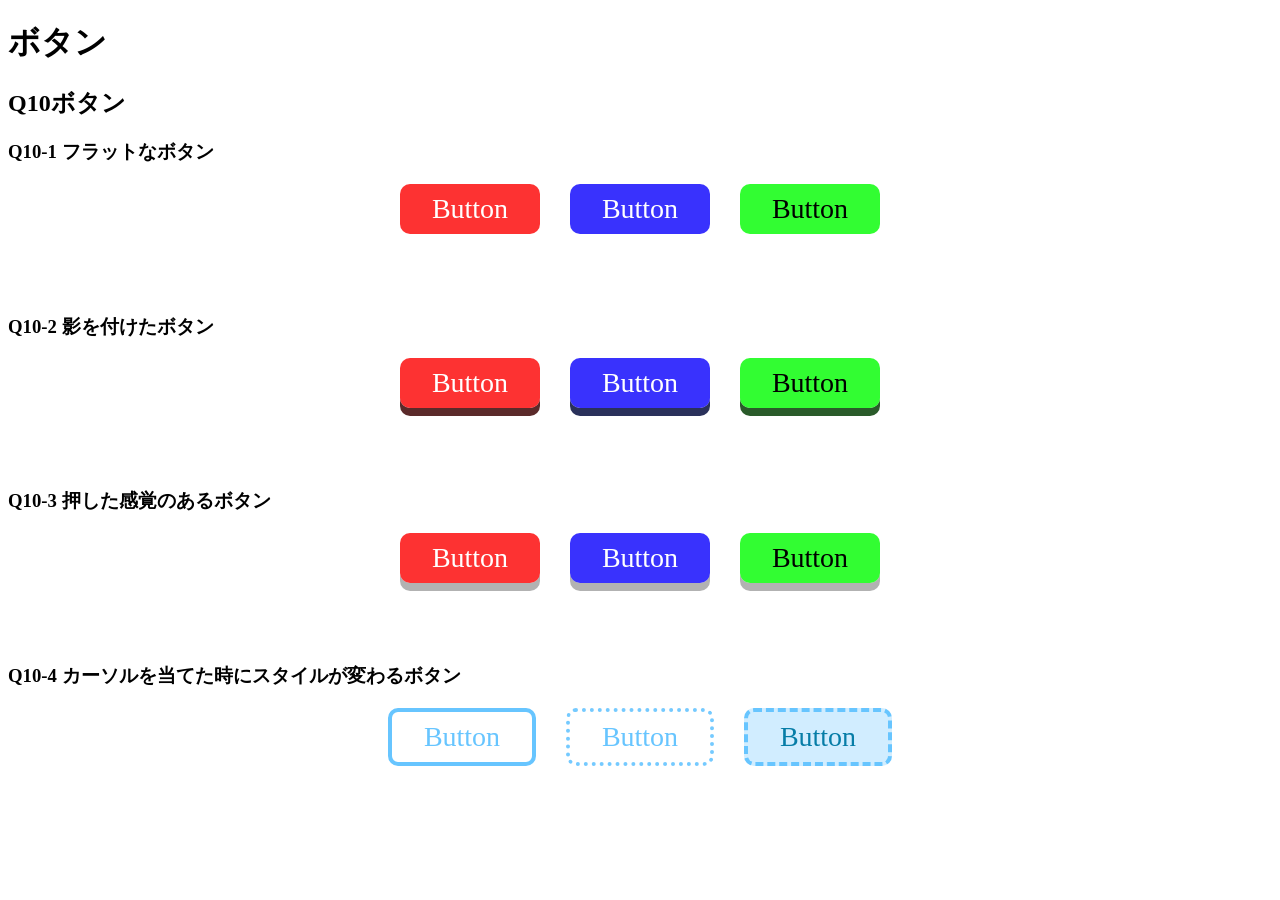
==== q10/q10/index.html @ dd063488 "課題完了" ====
<!DOCTYPE html>
<html lang="ja">

<head>
  <meta charset="UTF-8">
  <meta name="viewport" content="width=device-width, initial-scale=1.0">
  <link rel="stylesheet" href="./css/reset.css">
  <link rel="stylesheet" href="./css/base.css">
  <link rel="stylesheet" href="./css/style.css">
  <title>LayoutParts-Q3</title>
</head>

<body>
  <h1 class="title">ボタン</h1>
  <h2 class="sub--title">Q10ボタン</h2>
  <div class="wrapper">
    <h3 class="question--title">Q10-1 フラットなボタン</h3>
    <!-- Q10-1ここから -->
     <div class="button-area">
  <div class="btn red">Button</div>
  <div class="btn blue">Button</div>
  <div class="btn green">Button</div>
</div>
    <!-- Q10-1ここまで -->
    <h3 class="question--title">Q10-2 影を付けたボタン</h3>
    <!-- Q10-2ここから -->
     <div class="button-area">
  <div class="btn shadow red">Button</div>
  <div class="btn shadow blue">Button</div>
  <div class="btn shadow green">Button</div>
</div>
    <!-- Q10-2ここまで -->
    <h3 class="question--title">Q10-3 押した感覚のあるボタン</h3>
    <!-- Q10-3ここから -->
     <div class="button-area">
  <div class="btn press red">Button</div>
  <div class="btn press blue">Button</div>
  <div class="btn press green">Button</div>
</div>
    <!-- Q10-3ここまで -->
    <h3 class="question--title">Q10-4 カーソルを当てた時にスタイルが変わるボタン</h3>
    <!-- Q10-4ここから -->
     <div class="button-area">
  <div class="btn hover-btn style1">Button</div>
  <div class="btn hover-btn style2">Button</div>
  <div class="btn hover-btn style3">Button</div>
</div>
    <!-- Q10-4ここまで -->
  </div>
</body>

</html>
---- q10/q10/css/style.css ----
@charset "UTF-8";

.button-area {
  display: flex;
  justify-content: center;
  gap: 30px;
  margin-bottom: 80px;
}

.btn {
  width: 140px;
  height: 50px;
  line-height: 50px;
  text-align: center;
  border-radius: 10px;
  cursor: pointer;
  transition: 0.3s;
  font-size: 28px;
}

/* 色 */
.red {
  background: #fd0f0fd9;
  color: #fff;
}

.blue {
  background: #170ffdd9;
  color: #fff;
}

.green {
  background: #0ffd0fd9;
  color: #000;
}

/* Q10-2 影 */
.shadow.red {
  box-shadow: 0 8px 0 rgba(63, 5, 5, 0.851);
}

.shadow.blue {
  box-shadow: 0 8px 0 rgba(5, 13, 63, 0.851);
}

.shadow.green {
  box-shadow: 0 8px 0 rgba(5, 63, 5, 0.851);
}

/* Q10-3 押した感 */
.press {
  box-shadow: 0 8px 0 rgba(0, 0, 0, 0.3);
}

.press:active {
  transform: translateY(8px);
  box-shadow: none;
}

/* Q10-4 hover変化 */
.hover-btn {
  background: #fff;
  color: #67c5ff;
}

/* 1つ目 */
.style1 {
  border: 4px solid #67c5ff;
}

.style1:hover {
  background: #fffbef;
}

/* 2つ目 */
.style2 {
  border: 4px dotted #75caff;
  color: #67c5ff;
  background: #ffffff;
}

.style2:hover {
  border: 4px dashed #75caff;
}


/* 3つ目 */
.style3 {
  color: #0079a5f8;
  background: #d0edfff8;
  border: 4px dashed #67c5ff;
}

.style3:hover {
  color: #67c5ff;
  background: #ffffff;
}
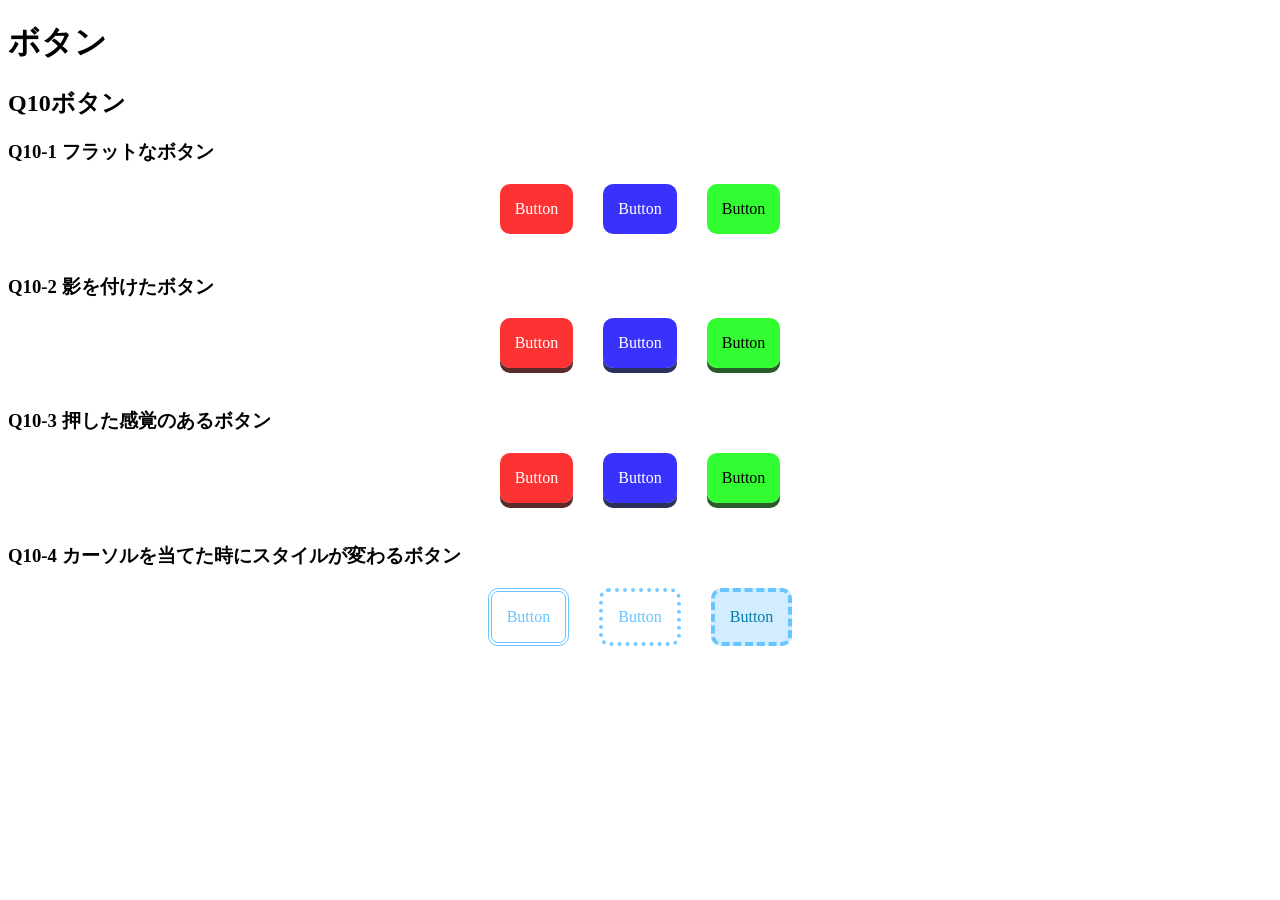
==== commit 3b07bca2: "修正版" ====
--- a/q10/q10/index.html
+++ b/q10/q10/index.html
@@ -7,7 +7,7 @@
   <link rel="stylesheet" href="./css/reset.css">
   <link rel="stylesheet" href="./css/base.css">
   <link rel="stylesheet" href="./css/style.css">
-  <title>LayoutParts-Q3</title>
+  <title>LayoutParts-10</title>
 </head>
 
 <body>
@@ -17,34 +17,34 @@
     <h3 class="question--title">Q10-1 フラットなボタン</h3>
     <!-- Q10-1ここから -->
      <div class="button-area">
-  <div class="btn red">Button</div>
-  <div class="btn blue">Button</div>
-  <div class="btn green">Button</div>
-</div>
+      <div class="btn red">Button</div>
+      <div class="btn blue">Button</div>
+      <div class="btn green">Button</div>
+    </div>
     <!-- Q10-1ここまで -->
     <h3 class="question--title">Q10-2 影を付けたボタン</h3>
     <!-- Q10-2ここから -->
      <div class="button-area">
-  <div class="btn shadow red">Button</div>
-  <div class="btn shadow blue">Button</div>
-  <div class="btn shadow green">Button</div>
-</div>
+      <div class="btn shadow red">Button</div>
+      <div class="btn shadow blue">Button</div>
+      <div class="btn shadow green">Button</div>
+    </div>
     <!-- Q10-2ここまで -->
     <h3 class="question--title">Q10-3 押した感覚のあるボタン</h3>
     <!-- Q10-3ここから -->
      <div class="button-area">
-  <div class="btn press red">Button</div>
-  <div class="btn press blue">Button</div>
-  <div class="btn press green">Button</div>
-</div>
+      <div class="btn shadow press red">Button</div>
+      <div class="btn shadow press blue">Button</div>
+      <div class="btn shadow press green">Button</div>
+    </div>
     <!-- Q10-3ここまで -->
     <h3 class="question--title">Q10-4 カーソルを当てた時にスタイルが変わるボタン</h3>
     <!-- Q10-4ここから -->
      <div class="button-area">
-  <div class="btn hover-btn style1">Button</div>
-  <div class="btn hover-btn style2">Button</div>
-  <div class="btn hover-btn style3">Button</div>
-</div>
+      <div class="btn hover-btn style1">Button</div>
+      <div class="btn hover-btn style2">Button</div>
+      <div class="btn hover-btn style3">Button</div>
+    </div>
     <!-- Q10-4ここまで -->
   </div>
 </body>
--- a/q10/q10/css/style.css
+++ b/q10/q10/css/style.css
@@ -1,24 +1,23 @@
 @charset "UTF-8";
 
+/* 10-1 */
 .button-area {
   display: flex;
   justify-content: center;
   gap: 30px;
-  margin-bottom: 80px;
+  margin-bottom: 40px;
 }
 
 .btn {
-  width: 140px;
-  height: 50px;
-  line-height: 50px;
+  padding: 0 15px;  
+  line-height: 50px; 
+  display: inline-block; 
   text-align: center;
   border-radius: 10px;
   cursor: pointer;
   transition: 0.3s;
-  font-size: 28px;
 }
 
-/* 色 */
 .red {
   background: #fd0f0fd9;
   color: #fff;
@@ -34,30 +33,26 @@
   color: #000;
 }
 
-/* Q10-2 影 */
+/* 10-2 */
 .shadow.red {
-  box-shadow: 0 8px 0 rgba(63, 5, 5, 0.851);
+  box-shadow: 0 5px 0 rgba(63, 5, 5, 0.851);
 }
 
 .shadow.blue {
-  box-shadow: 0 8px 0 rgba(5, 13, 63, 0.851);
+  box-shadow: 0 5px 0 rgba(5, 13, 63, 0.851);
 }
 
 .shadow.green {
-  box-shadow: 0 8px 0 rgba(5, 63, 5, 0.851);
+  box-shadow: 0 5px 0 rgba(5, 63, 5, 0.851);
 }
 
-/* Q10-3 押した感 */
-.press {
-  box-shadow: 0 8px 0 rgba(0, 0, 0, 0.3);
+/* 10-3 */
+.press:active {
+  transform: translateY(4px);
+  box-shadow: 0 0 1px rgba(0, 0, 0, 0.2);
 }
 
-.press:active {
-  transform: translateY(8px);
-  box-shadow: none;
-}
-
-/* Q10-4 hover変化 */
+/* 10-4 */
 .hover-btn {
   background: #fff;
   color: #67c5ff;
@@ -65,7 +60,7 @@
 
 /* 1つ目 */
 .style1 {
-  border: 4px solid #67c5ff;
+  border: 4px double #67c5ff;
 }
 
 .style1:hover {
